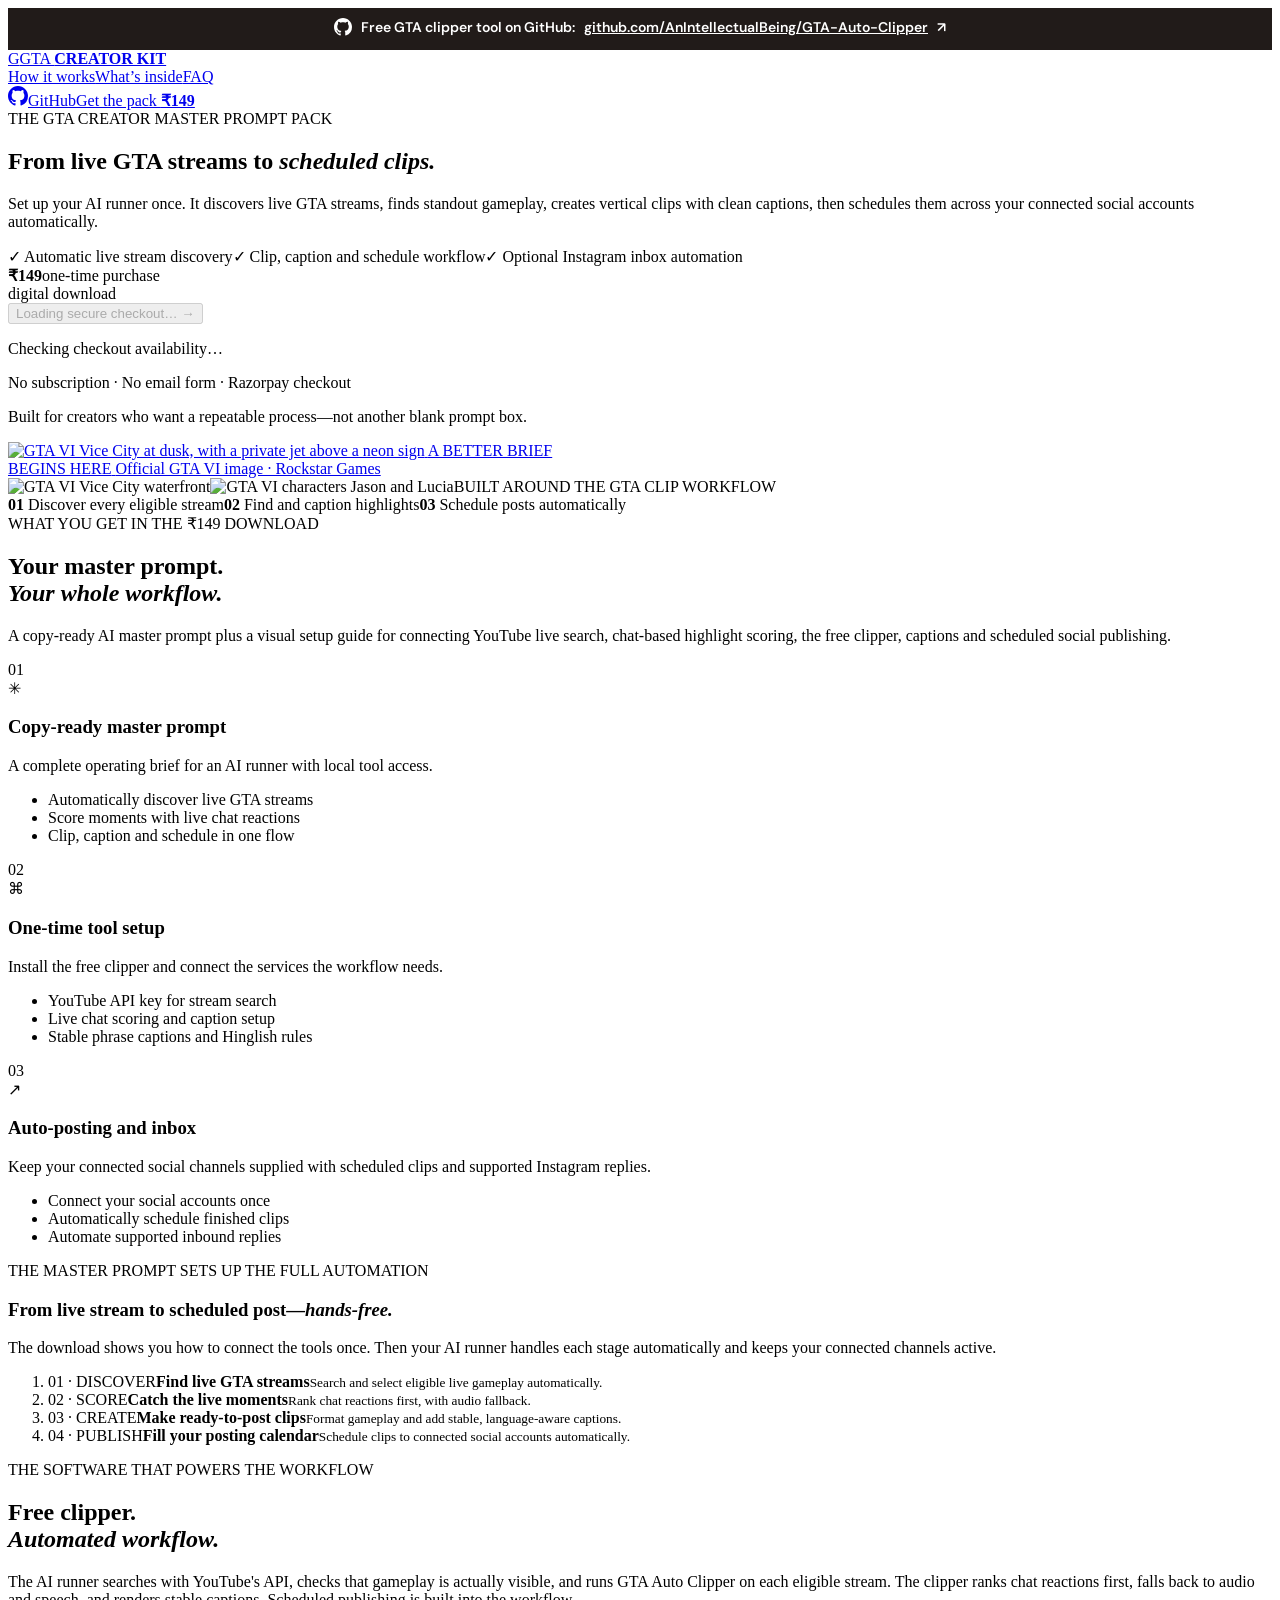
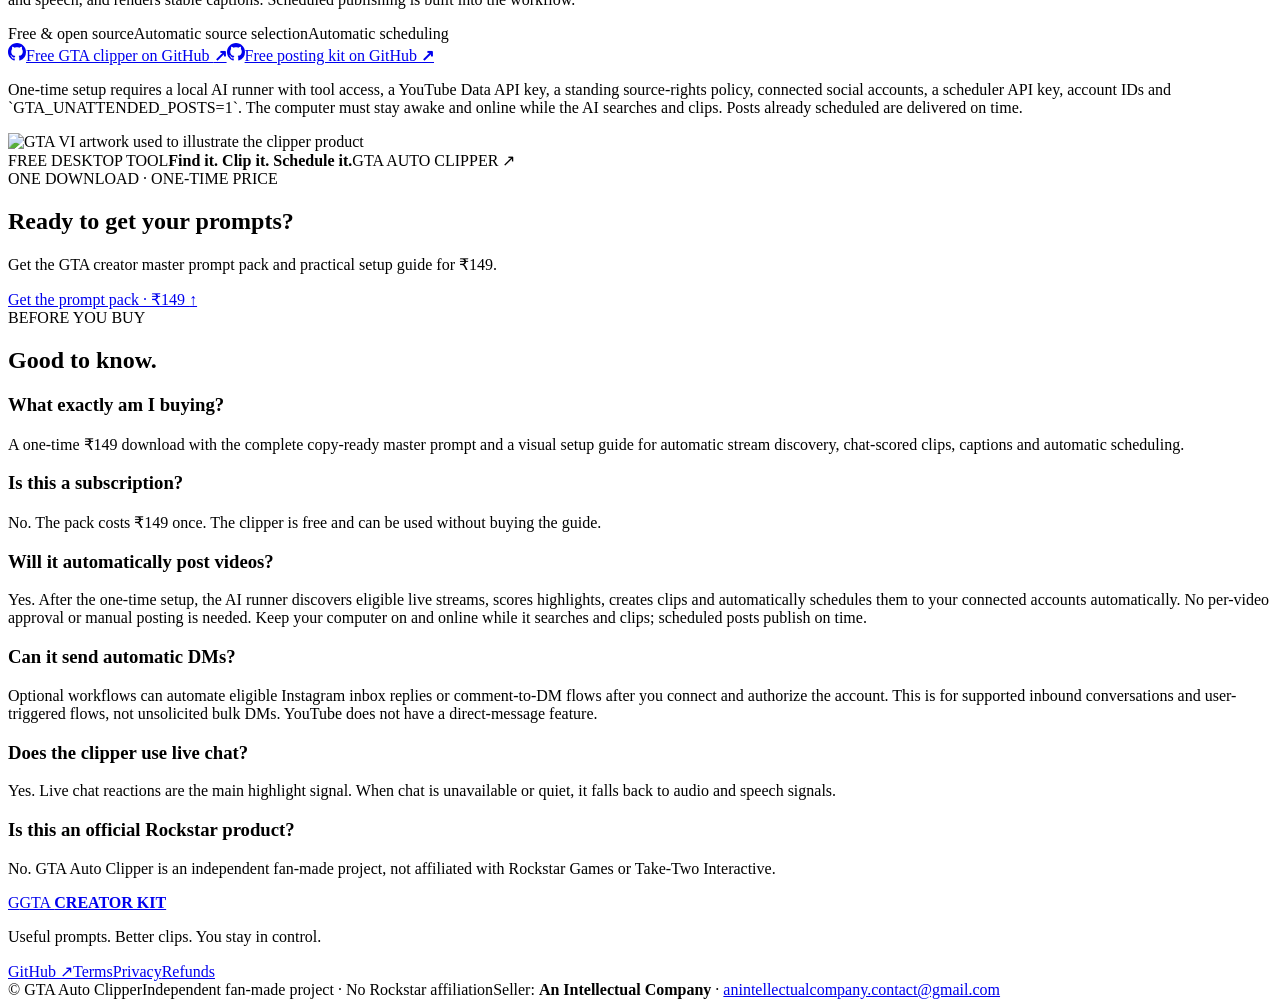
==== site/index.html @ 46a40ba3 "Open the guide confirmation before offering the ZIP" ====
<!doctype html>
<html lang="en">
<head>
  <meta charset="utf-8">
  <meta name="viewport" content="width=device-width, initial-scale=1">
  <meta name="theme-color" content="#fbf8f5">
  <meta name="description" content="Set up an AI workflow to find eligible live GTA streams, create clips, schedule posts automatically, and automate supported Instagram replies. One-time ₹149 guide.">
  <title>GTA Creator Master Prompt Pack — ₹149</title>
  <link rel="preconnect" href="https://fonts.googleapis.com">
  <link rel="preconnect" href="https://fonts.gstatic.com" crossorigin>
  <link href="https://fonts.googleapis.com/css2?family=DM+Sans:wght@400;500;600;700;800&family=Space+Grotesk:wght@500;600;700&display=swap" rel="stylesheet">
  <link rel="stylesheet" href="/styles.css">
  <link rel="stylesheet" href="/automation.css?v=2">
</head>
<body>
  <div class="gh-bar" style="background:#211b19;color:#fff;text-align:center;padding:10px 16px;font:600 14px 'DM Sans',sans-serif"><a href="https://github.com/AnIntellectualBeing/GTA-Auto-Clipper" style="color:#fff;text-decoration:none;display:inline-flex;align-items:center;gap:9px"><svg class="gh-svg" viewBox="0 0 16 16" width="18" height="18" aria-hidden="true" fill="currentColor"><path d="M8 0C3.58 0 0 3.58 0 8c0 3.54 2.29 6.53 5.47 7.59.4.07.55-.17.55-.38 0-.19-.01-.82-.01-1.49-2.01.37-2.53-.49-2.69-.94-.09-.23-.48-.94-.82-1.13-.28-.15-.68-.52-.01-.53.63-.01 1.08.58 1.23.82.72 1.21 1.87.87 2.33.66.07-.52.28-.87.51-1.07-1.78-.2-3.64-.89-3.64-3.95 0-.87.31-1.59.82-2.15-.08-.2-.36-1.02.08-2.12 0 0 .67-.21 2.2.82.64-.18 1.32-.27 2-.27.68 0 1.36.09 2 .27 1.53-1.04 2.2-.82 2.2-.82.44 1.1.16 1.92.08 2.12.51.56.82 1.27.82 2.15 0 3.07-1.87 3.75-3.65 3.95.29.25.54.73.54 1.48 0 1.07-.01 1.93-.01 2.2 0 .21.15.46.55.38A8.013 8.013 0 0016 8c0-4.42-3.58-8-8-8z"/></svg>Free GTA clipper tool on GitHub: <u>github.com/AnIntellectualBeing/GTA-Auto-Clipper</u> ↗</a></div>
  <header class="site-header wrap">
    <a class="brand" href="#top"><span class="brand-mark">G</span><span>GTA <b>CREATOR KIT</b></span></a>
    <nav aria-label="Main navigation"><a href="#how">How it works</a><a href="#inside">What’s inside</a><a href="#faq">FAQ</a></nav>
    <div class="nav-right"><a class="gh-icon" href="https://github.com/AnIntellectualBeing/GTA-Auto-Clipper" target="_blank" rel="noopener" aria-label="Free GTA Auto Clipper on GitHub"><svg class="gh-svg" viewBox="0 0 16 16" width="20" height="20" aria-hidden="true" fill="currentColor"><path d="M8 0C3.58 0 0 3.58 0 8c0 3.54 2.29 6.53 5.47 7.59.4.07.55-.17.55-.38 0-.19-.01-.82-.01-1.49-2.01.37-2.53-.49-2.69-.94-.09-.23-.48-.94-.82-1.13-.28-.15-.68-.52-.01-.53.63-.01 1.08.58 1.23.82.72 1.21 1.87.87 2.33.66.07-.52.28-.87.51-1.07-1.78-.2-3.64-.89-3.64-3.95 0-.87.31-1.59.82-2.15-.08-.2-.36-1.02.08-2.12 0 0 .67-.21 2.2.82.64-.18 1.32-.27 2-.27.68 0 1.36.09 2 .27 1.53-1.04 2.2-.82 2.2-.82.44 1.1.16 1.92.08 2.12.51.56.82 1.27.82 2.15 0 3.07-1.87 3.75-3.65 3.95.29.25.54.73.54 1.48 0 1.07-.01 1.93-.01 2.2 0 .21.15.46.55.38A8.013 8.013 0 0016 8c0-4.42-3.58-8-8-8z"/></svg><span>GitHub</span></a><a class="nav-buy" href="#buy">Get the pack <b>₹149</b></a></div>
  </header>

  <main id="top">
    <section class="hero wrap">
      <div class="hero-copy">
        <div class="eyebrow"><span></span> THE GTA CREATOR MASTER PROMPT PACK</div>
        <h1>From live GTA streams to <em>scheduled clips.</em></h1>
        <p class="hero-lede">Set up your AI runner once. It discovers live GTA streams, finds standout gameplay, creates vertical clips with clean captions, then schedules them across your connected social accounts automatically.</p>
        <div class="hero-points"><span>✓ Automatic live stream discovery</span><span>✓ Clip, caption and schedule workflow</span><span>✓ Optional Instagram inbox automation</span></div>
        <div class="hero-offer" id="buy">
          <div class="offer-price"><strong>₹149</strong><span>one-time purchase<br>digital download</span></div>
          <button class="button button-buy" id="buy-button" type="button" disabled>Loading secure checkout… <b>→</b></button>
          <p class="payment-status" id="payment-status" aria-live="polite">Checking checkout availability…</p>
          <div class="offer-foot">No subscription · No email form · Razorpay checkout</div>
        </div>
        <p class="hero-note">Built for creators who want a repeatable process—not another blank prompt box.</p>
      </div>
      <div class="hero-art">
        <a class="hero-image" href="https://www.rockstargames.com/VI/media/screenshots" target="_blank" rel="noreferrer" aria-label="View official Rockstar GTA VI screenshots">
          <img src="/images/Vice_City_01.webp" alt="GTA VI Vice City at dusk, with a private jet above a neon sign">
          <span class="image-stamp">A BETTER BRIEF<br>BEGINS HERE</span>
          <span class="image-credit">Official GTA VI image · Rockstar Games</span>
        </a>
        <div class="art-bottom"><img src="/images/Vice_City_10.webp" alt="GTA VI Vice City waterfront"><img src="/images/Jason_and_Lucia_01.webp" alt="GTA VI characters Jason and Lucia"><span>BUILT AROUND THE GTA CLIP WORKFLOW</span></div>
      </div>
    </section>

    <section class="value-bar"><div class="wrap value-inner"><span><b>01</b> Discover every eligible stream</span><span><b>02</b> Find and caption highlights</span><span><b>03</b> Schedule posts automatically</span></div></section>

    <section class="section wrap inside-section" id="inside">
      <div class="section-title"><div class="eyebrow">WHAT YOU GET IN THE ₹149 DOWNLOAD</div><h2>Your master prompt.<br><em>Your whole workflow.</em></h2><p>A copy-ready AI master prompt plus a visual setup guide for connecting YouTube live search, chat-based highlight scoring, the free clipper, captions and scheduled social publishing.</p></div>
      <div class="inside-grid">
        <article class="inside-card"><span class="card-number">01</span><div class="card-icon prompt-icon">✳</div><h3>Copy-ready master prompt</h3><p>A complete operating brief for an AI runner with local tool access.</p><ul><li>Automatically discover live GTA streams</li><li>Score moments with live chat reactions</li><li>Clip, caption and schedule in one flow</li></ul></article>
        <article class="inside-card"><span class="card-number">02</span><div class="card-icon setup-icon">⌘</div><h3>One-time tool setup</h3><p>Install the free clipper and connect the services the workflow needs.</p><ul><li>YouTube API key for stream search</li><li>Live chat scoring and caption setup</li><li>Stable phrase captions and Hinglish rules</li></ul></article>
        <article class="inside-card"><span class="card-number">03</span><div class="card-icon post-icon">↗</div><h3>Auto-posting and inbox</h3><p>Keep your connected social channels supplied with scheduled clips and supported Instagram replies.</p><ul><li>Connect your social accounts once</li><li>Automatically schedule finished clips</li><li>Automate supported inbound replies</li></ul></article>
      </div>
      <section class="automation-flow" id="how" aria-labelledby="automation-title">
        <div class="automation-intro"><div class="eyebrow">THE MASTER PROMPT SETS UP THE FULL AUTOMATION</div><h3 id="automation-title">From live stream to scheduled post—<em>hands-free.</em></h3><p>The download shows you how to connect the tools once. Then your AI runner handles each stage automatically and keeps your connected channels active.</p></div>
        <ol class="automation-steps">
          <li><span>01 · DISCOVER</span><strong>Find live GTA streams</strong><small>Search and select eligible live gameplay automatically.</small></li>
          <li><span>02 · SCORE</span><strong>Catch the live moments</strong><small>Rank chat reactions first, with audio fallback.</small></li>
          <li><span>03 · CREATE</span><strong>Make ready-to-post clips</strong><small>Format gameplay and add stable, language-aware captions.</small></li>
          <li><span>04 · PUBLISH</span><strong>Fill your posting calendar</strong><small>Schedule clips to connected social accounts automatically.</small></li>
        </ol>
        
      </section>
    </section>

    <section class="clipper-section" id="clipper"><div class="wrap clipper-inner">
      <div class="clipper-copy"><div class="eyebrow">THE SOFTWARE THAT POWERS THE WORKFLOW</div><h2>Free clipper.<br><em>Automated workflow.</em></h2><p>The AI runner searches with YouTube's API, checks that gameplay is actually visible, and runs GTA Auto Clipper on each eligible stream. The clipper ranks chat reactions first, falls back to audio and speech, and renders stable captions. Scheduled publishing is built into the workflow.</p><div class="clipper-facts"><span>Free &amp; open source</span><span>Automatic source selection</span><span>Automatic scheduling</span></div><div class="gh-buttons"><a class="button button-secondary" href="https://github.com/AnIntellectualBeing/GTA-Auto-Clipper" target="_blank" rel="noopener"><svg class="gh-svg" viewBox="0 0 16 16" width="18" height="18" aria-hidden="true" fill="currentColor"><path d="M8 0C3.58 0 0 3.58 0 8c0 3.54 2.29 6.53 5.47 7.59.4.07.55-.17.55-.38 0-.19-.01-.82-.01-1.49-2.01.37-2.53-.49-2.69-.94-.09-.23-.48-.94-.82-1.13-.28-.15-.68-.52-.01-.53.63-.01 1.08.58 1.23.82.72 1.21 1.87.87 2.33.66.07-.52.28-.87.51-1.07-1.78-.2-3.64-.89-3.64-3.95 0-.87.31-1.59.82-2.15-.08-.2-.36-1.02.08-2.12 0 0 .67-.21 2.2.82.64-.18 1.32-.27 2-.27.68 0 1.36.09 2 .27 1.53-1.04 2.2-.82 2.2-.82.44 1.1.16 1.92.08 2.12.51.56.82 1.27.82 2.15 0 3.07-1.87 3.75-3.65 3.95.29.25.54.73.54 1.48 0 1.07-.01 1.93-.01 2.2 0 .21.15.46.55.38A8.013 8.013 0 0016 8c0-4.42-3.58-8-8-8z"/></svg>Free GTA clipper on GitHub <b>↗</b></a><a class="button button-secondary" href="https://github.com/AnIntellectualBeing/GTA-Auto-Sender" target="_blank" rel="noopener"><svg class="gh-svg" viewBox="0 0 16 16" width="18" height="18" aria-hidden="true" fill="currentColor"><path d="M8 0C3.58 0 0 3.58 0 8c0 3.54 2.29 6.53 5.47 7.59.4.07.55-.17.55-.38 0-.19-.01-.82-.01-1.49-2.01.37-2.53-.49-2.69-.94-.09-.23-.48-.94-.82-1.13-.28-.15-.68-.52-.01-.53.63-.01 1.08.58 1.23.82.72 1.21 1.87.87 2.33.66.07-.52.28-.87.51-1.07-1.78-.2-3.64-.89-3.64-3.95 0-.87.31-1.59.82-2.15-.08-.2-.36-1.02.08-2.12 0 0 .67-.21 2.2.82.64-.18 1.32-.27 2-.27.68 0 1.36.09 2 .27 1.53-1.04 2.2-.82 2.2-.82.44 1.1.16 1.92.08 2.12.51.56.82 1.27.82 2.15 0 3.07-1.87 3.75-3.65 3.95.29.25.54.73.54 1.48 0 1.07-.01 1.93-.01 2.2 0 .21.15.46.55.38A8.013 8.013 0 0016 8c0-4.42-3.58-8-8-8z"/></svg>Free posting kit on GitHub <b>↗</b></a></div><p class="clipper-disclosure">One-time setup requires a local AI runner with tool access, a YouTube Data API key, a standing source-rights policy, connected social accounts, a scheduler API key, account IDs and `GTA_UNATTENDED_POSTS=1`. The computer must stay awake and online while the AI searches and clips. Posts already scheduled are delivered on time.</p></div>
      <div class="clipper-visual"><img src="/images/Jason_and_Lucia_01.webp" alt="GTA VI artwork used to illustrate the clipper product"><div class="clipper-label"><span>FREE DESKTOP TOOL</span><b>Find it. Clip it. Schedule it.</b><span>GTA AUTO CLIPPER ↗</span></div></div>
    </div></section>

    <section class="buy-again wrap"><div><div class="eyebrow">ONE DOWNLOAD · ONE-TIME PRICE</div><h2>Ready to get your prompts?</h2><p>Get the GTA creator master prompt pack and practical setup guide for ₹149.</p></div><a class="button button-buy button-link" href="#buy">Get the prompt pack · ₹149 <b>↑</b></a></section>

    <section class="faq-section" id="faq"><div class="wrap"><div class="eyebrow">BEFORE YOU BUY</div><h2>Good to know.</h2><div class="faq-grid">
      <article><h3>What exactly am I buying?</h3><p>A one-time ₹149 download with the complete copy-ready master prompt and a visual setup guide for automatic stream discovery, chat-scored clips, captions and automatic scheduling.</p></article>
      <article><h3>Is this a subscription?</h3><p>No. The pack costs ₹149 once. The clipper is free and can be used without buying the guide.</p></article>
      <article><h3>Will it automatically post videos?</h3><p>Yes. After the one-time setup, the AI runner discovers eligible live streams, scores highlights, creates clips and automatically schedules them to your connected accounts automatically. No per-video approval or manual posting is needed. Keep your computer on and online while it searches and clips; scheduled posts publish on time.</p></article>
      <article><h3>Can it send automatic DMs?</h3><p>Optional workflows can automate eligible Instagram inbox replies or comment-to-DM flows after you connect and authorize the account. This is for supported inbound conversations and user-triggered flows, not unsolicited bulk DMs. YouTube does not have a direct-message feature.</p></article>
      <article><h3>Does the clipper use live chat?</h3><p>Yes. Live chat reactions are the main highlight signal. When chat is unavailable or quiet, it falls back to audio and speech signals.</p></article>
      <article><h3>Is this an official Rockstar product?</h3><p>No. GTA Auto Clipper is an independent fan-made project, not affiliated with Rockstar Games or Take-Two Interactive.</p></article>
    </div></div></section>
  </main>

  <footer class="site-footer"><div class="wrap footer-main"><a class="brand" href="#top"><span class="brand-mark">G</span><span>GTA <b>CREATOR KIT</b></span></a><p>Useful prompts. Better clips. You stay in control.</p><div class="footer-nav"><a href="https://github.com/AnIntellectualBeing/GTA-Auto-Clipper">GitHub ↗</a><a href="/terms.html">Terms</a><a href="/privacy.html">Privacy</a><a href="/refunds.html">Refunds</a></div></div><div class="wrap footer-bottom"><span>© <span id="year"></span> GTA Auto Clipper</span><span>Independent fan-made project · No Rockstar affiliation</span><span>Seller: <b>An Intellectual Company</b> · <a href="mailto:anintellectualcompany.contact@gmail.com">anintellectualcompany.contact@gmail.com</a></span></div></footer>
  <script src="https://checkout.razorpay.com/v1/checkout.js"></script>
  <script src="/app.js?v=download-screen-2" defer></script>
</body>
</html>
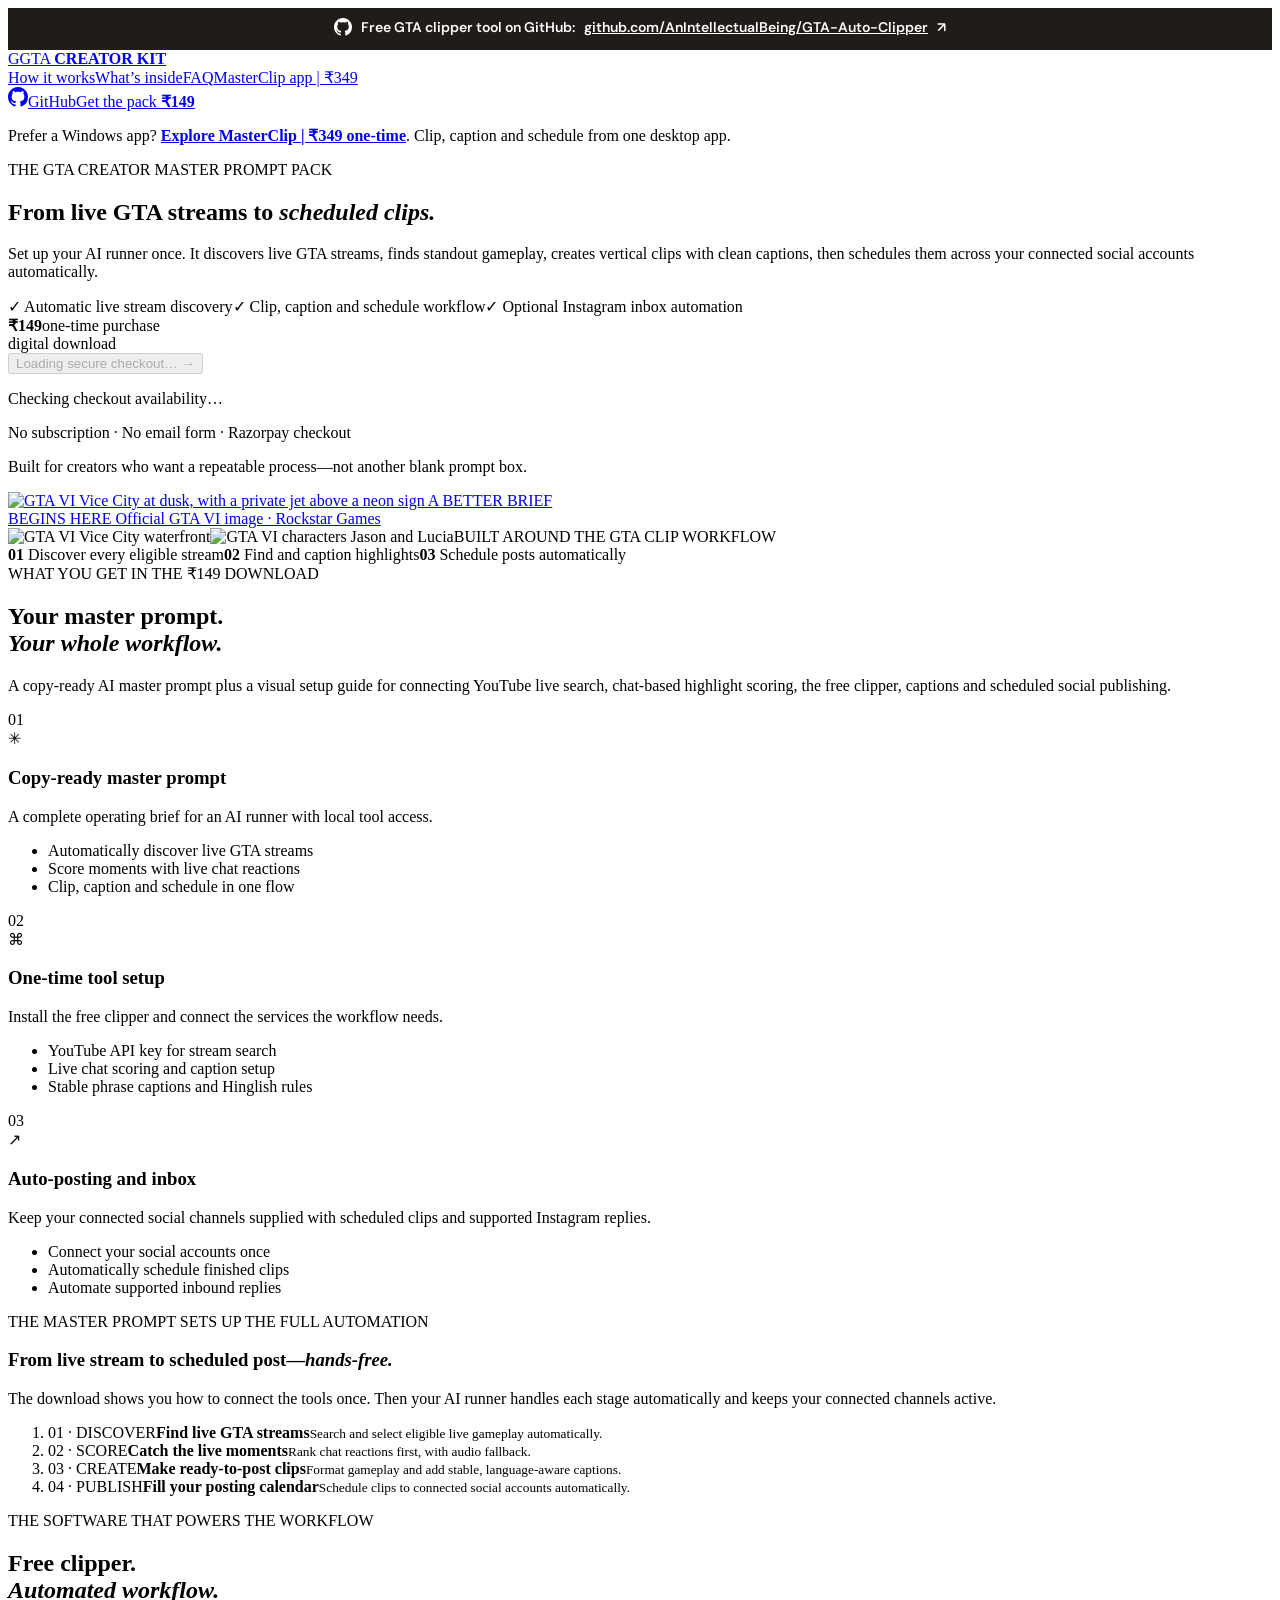
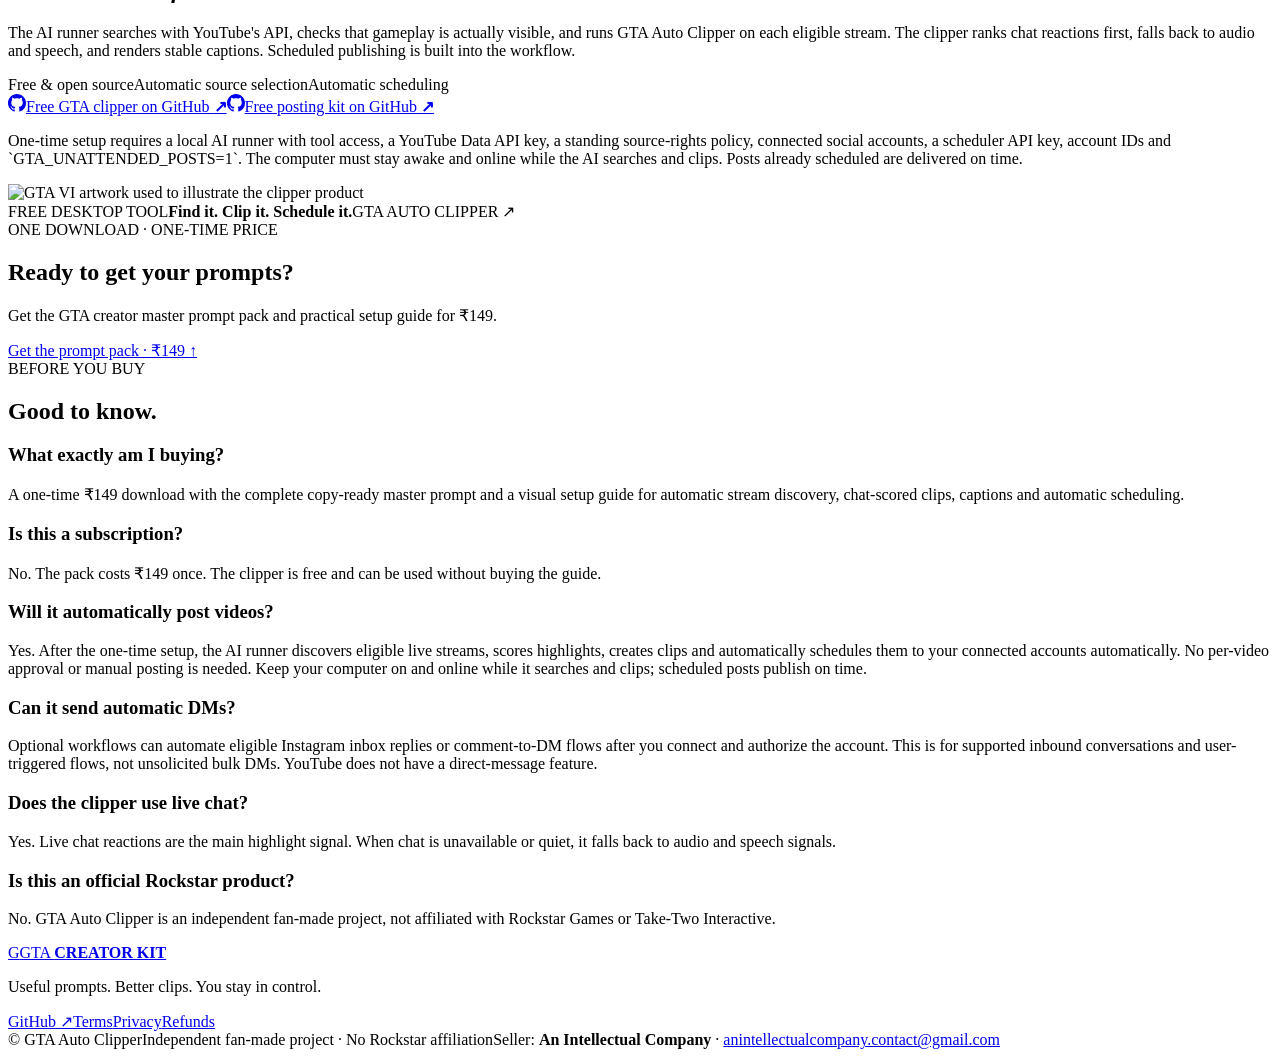
==== commit 1591e922: "Separate free company download from optional MasterPrompt purchase" ====
--- a/site/index.html
+++ b/site/index.html
@@ -16,10 +16,11 @@
   <div class="gh-bar" style="background:#211b19;color:#fff;text-align:center;padding:10px 16px;font:600 14px 'DM Sans',sans-serif"><a href="https://github.com/AnIntellectualBeing/GTA-Auto-Clipper" style="color:#fff;text-decoration:none;display:inline-flex;align-items:center;gap:9px"><svg class="gh-svg" viewBox="0 0 16 16" width="18" height="18" aria-hidden="true" fill="currentColor"><path d="M8 0C3.58 0 0 3.58 0 8c0 3.54 2.29 6.53 5.47 7.59.4.07.55-.17.55-.38 0-.19-.01-.82-.01-1.49-2.01.37-2.53-.49-2.69-.94-.09-.23-.48-.94-.82-1.13-.28-.15-.68-.52-.01-.53.63-.01 1.08.58 1.23.82.72 1.21 1.87.87 2.33.66.07-.52.28-.87.51-1.07-1.78-.2-3.64-.89-3.64-3.95 0-.87.31-1.59.82-2.15-.08-.2-.36-1.02.08-2.12 0 0 .67-.21 2.2.82.64-.18 1.32-.27 2-.27.68 0 1.36.09 2 .27 1.53-1.04 2.2-.82 2.2-.82.44 1.1.16 1.92.08 2.12.51.56.82 1.27.82 2.15 0 3.07-1.87 3.75-3.65 3.95.29.25.54.73.54 1.48 0 1.07-.01 1.93-.01 2.2 0 .21.15.46.55.38A8.013 8.013 0 0016 8c0-4.42-3.58-8-8-8z"/></svg>Free GTA clipper tool on GitHub: <u>github.com/AnIntellectualBeing/GTA-Auto-Clipper</u> ↗</a></div>
   <header class="site-header wrap">
     <a class="brand" href="#top"><span class="brand-mark">G</span><span>GTA <b>CREATOR KIT</b></span></a>
-    <nav aria-label="Main navigation"><a href="#how">How it works</a><a href="#inside">What’s inside</a><a href="#faq">FAQ</a></nav>
+    <nav aria-label="Main navigation"><a href="#how">How it works</a><a href="#inside">What’s inside</a><a href="#faq">FAQ</a><a href="/MasterClipTool/">MasterClip app | ₹349</a></nav>
     <div class="nav-right"><a class="gh-icon" href="https://github.com/AnIntellectualBeing/GTA-Auto-Clipper" target="_blank" rel="noopener" aria-label="Free GTA Auto Clipper on GitHub"><svg class="gh-svg" viewBox="0 0 16 16" width="20" height="20" aria-hidden="true" fill="currentColor"><path d="M8 0C3.58 0 0 3.58 0 8c0 3.54 2.29 6.53 5.47 7.59.4.07.55-.17.55-.38 0-.19-.01-.82-.01-1.49-2.01.37-2.53-.49-2.69-.94-.09-.23-.48-.94-.82-1.13-.28-.15-.68-.52-.01-.53.63-.01 1.08.58 1.23.82.72 1.21 1.87.87 2.33.66.07-.52.28-.87.51-1.07-1.78-.2-3.64-.89-3.64-3.95 0-.87.31-1.59.82-2.15-.08-.2-.36-1.02.08-2.12 0 0 .67-.21 2.2.82.64-.18 1.32-.27 2-.27.68 0 1.36.09 2 .27 1.53-1.04 2.2-.82 2.2-.82.44 1.1.16 1.92.08 2.12.51.56.82 1.27.82 2.15 0 3.07-1.87 3.75-3.65 3.95.29.25.54.73.54 1.48 0 1.07-.01 1.93-.01 2.2 0 .21.15.46.55.38A8.013 8.013 0 0016 8c0-4.42-3.58-8-8-8z"/></svg><span>GitHub</span></a><a class="nav-buy" href="#buy">Get the pack <b>₹149</b></a></div>
   </header>
 
+  <aside class="wrap" style="padding-top:12px;padding-bottom:12px;font-size:16px;line-height:1.6">Prefer a Windows app? <a href="/MasterClipTool/" style="font-weight:700;text-decoration:underline">Explore MasterClip | ₹349 one-time</a>. Clip, caption and schedule from one desktop app.</aside>
   <main id="top">
     <section class="hero wrap">
       <div class="hero-copy">
@@ -85,6 +86,6 @@
 
   <footer class="site-footer"><div class="wrap footer-main"><a class="brand" href="#top"><span class="brand-mark">G</span><span>GTA <b>CREATOR KIT</b></span></a><p>Useful prompts. Better clips. You stay in control.</p><div class="footer-nav"><a href="https://github.com/AnIntellectualBeing/GTA-Auto-Clipper">GitHub ↗</a><a href="/terms.html">Terms</a><a href="/privacy.html">Privacy</a><a href="/refunds.html">Refunds</a></div></div><div class="wrap footer-bottom"><span>© <span id="year"></span> GTA Auto Clipper</span><span>Independent fan-made project · No Rockstar affiliation</span><span>Seller: <b>An Intellectual Company</b> · <a href="mailto:anintellectualcompany.contact@gmail.com">anintellectualcompany.contact@gmail.com</a></span></div></footer>
   <script src="https://checkout.razorpay.com/v1/checkout.js"></script>
-  <script src="/app.js?v=download-screen-2" defer></script>
+  <script type="module" src="/app.js?v=referrals"></script>
 </body>
 </html>
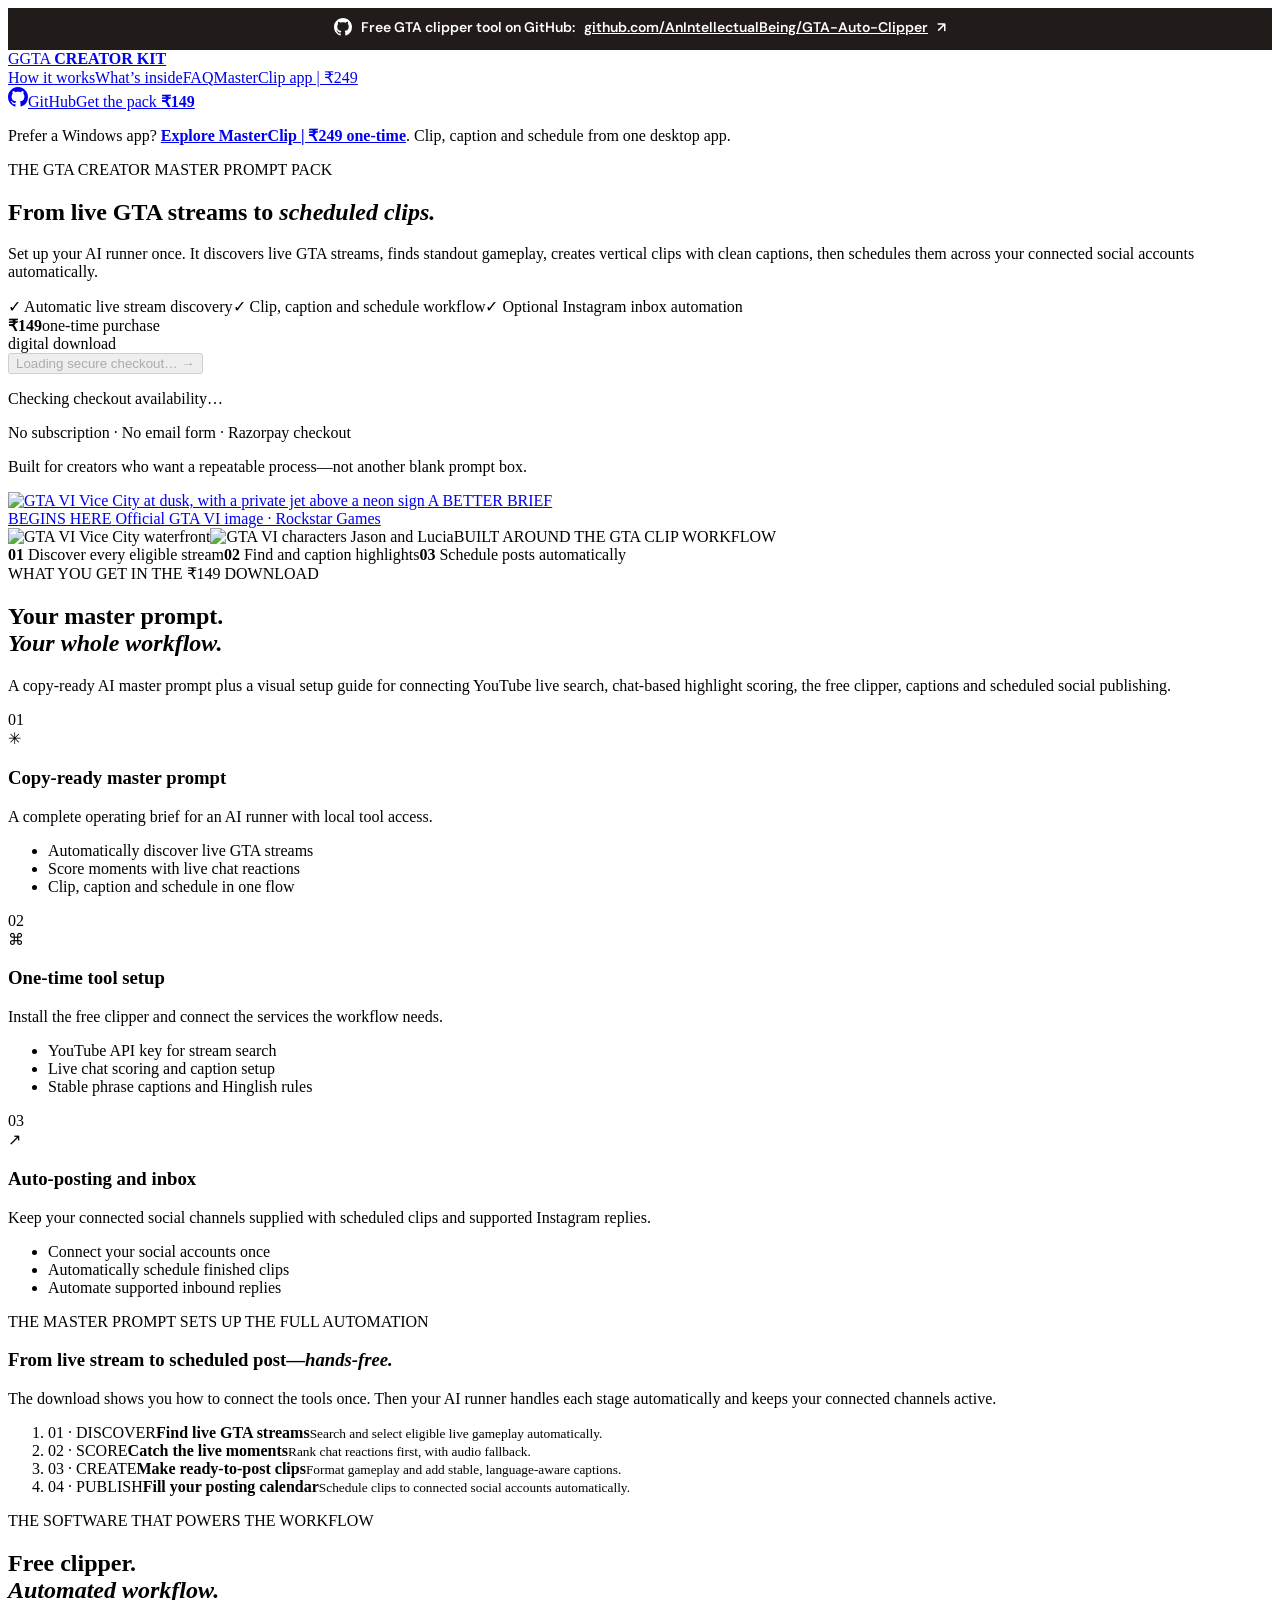
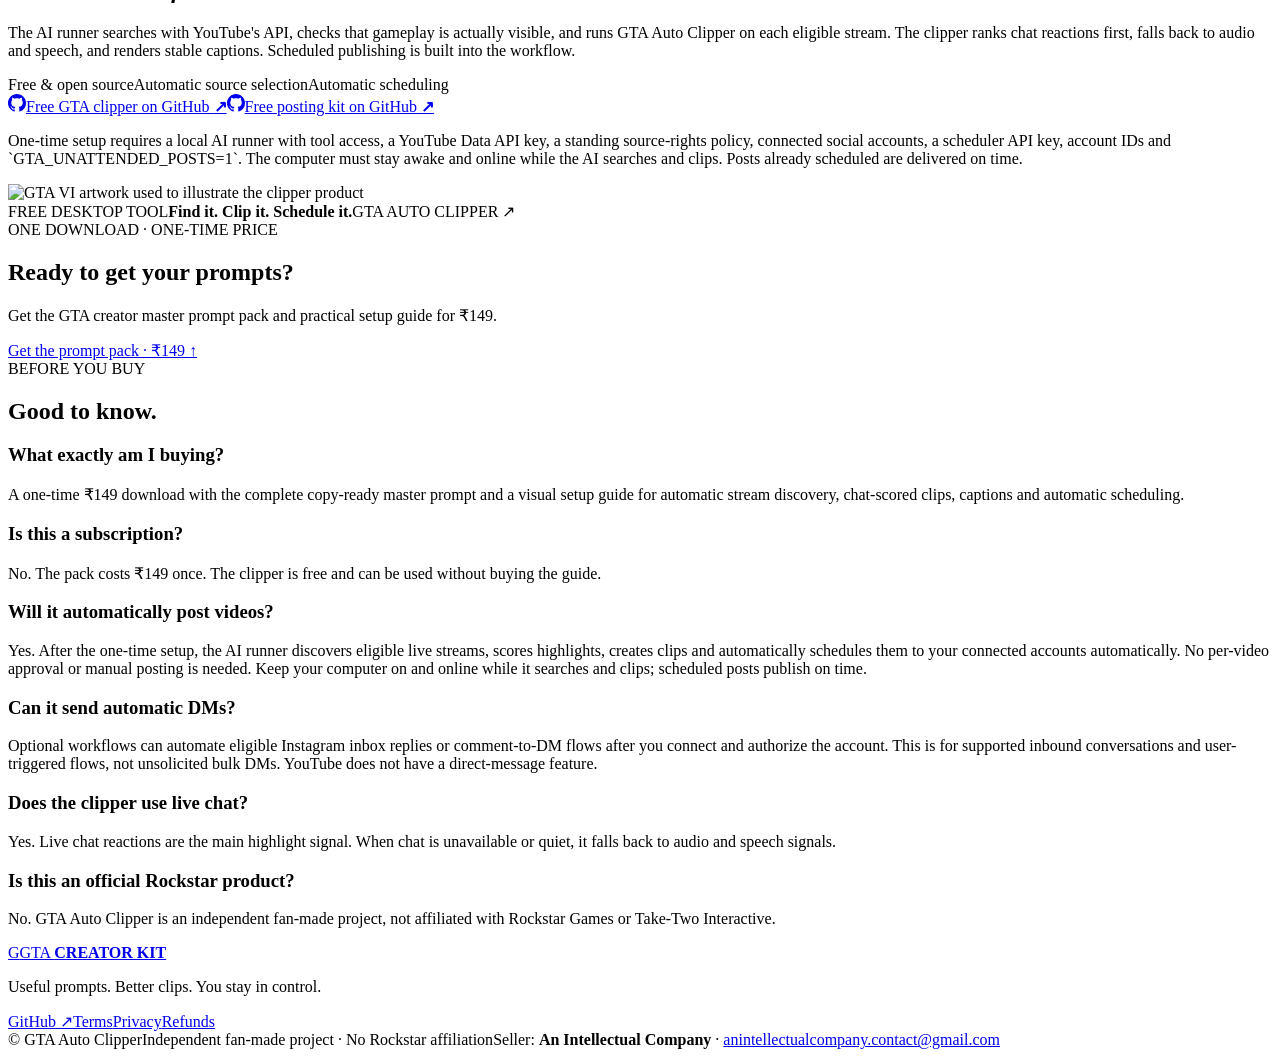
==== commit b1b13892: "Reduce MasterClip kit price to INR 249 and preserve prior purchases" ====
--- a/site/index.html
+++ b/site/index.html
@@ -16,11 +16,11 @@
   <div class="gh-bar" style="background:#211b19;color:#fff;text-align:center;padding:10px 16px;font:600 14px 'DM Sans',sans-serif"><a href="https://github.com/AnIntellectualBeing/GTA-Auto-Clipper" style="color:#fff;text-decoration:none;display:inline-flex;align-items:center;gap:9px"><svg class="gh-svg" viewBox="0 0 16 16" width="18" height="18" aria-hidden="true" fill="currentColor"><path d="M8 0C3.58 0 0 3.58 0 8c0 3.54 2.29 6.53 5.47 7.59.4.07.55-.17.55-.38 0-.19-.01-.82-.01-1.49-2.01.37-2.53-.49-2.69-.94-.09-.23-.48-.94-.82-1.13-.28-.15-.68-.52-.01-.53.63-.01 1.08.58 1.23.82.72 1.21 1.87.87 2.33.66.07-.52.28-.87.51-1.07-1.78-.2-3.64-.89-3.64-3.95 0-.87.31-1.59.82-2.15-.08-.2-.36-1.02.08-2.12 0 0 .67-.21 2.2.82.64-.18 1.32-.27 2-.27.68 0 1.36.09 2 .27 1.53-1.04 2.2-.82 2.2-.82.44 1.1.16 1.92.08 2.12.51.56.82 1.27.82 2.15 0 3.07-1.87 3.75-3.65 3.95.29.25.54.73.54 1.48 0 1.07-.01 1.93-.01 2.2 0 .21.15.46.55.38A8.013 8.013 0 0016 8c0-4.42-3.58-8-8-8z"/></svg>Free GTA clipper tool on GitHub: <u>github.com/AnIntellectualBeing/GTA-Auto-Clipper</u> ↗</a></div>
   <header class="site-header wrap">
     <a class="brand" href="#top"><span class="brand-mark">G</span><span>GTA <b>CREATOR KIT</b></span></a>
-    <nav aria-label="Main navigation"><a href="#how">How it works</a><a href="#inside">What’s inside</a><a href="#faq">FAQ</a><a href="/MasterClipTool/">MasterClip app | ₹349</a></nav>
+    <nav aria-label="Main navigation"><a href="#how">How it works</a><a href="#inside">What’s inside</a><a href="#faq">FAQ</a><a href="/MasterClipTool/">MasterClip app | ₹249</a></nav>
     <div class="nav-right"><a class="gh-icon" href="https://github.com/AnIntellectualBeing/GTA-Auto-Clipper" target="_blank" rel="noopener" aria-label="Free GTA Auto Clipper on GitHub"><svg class="gh-svg" viewBox="0 0 16 16" width="20" height="20" aria-hidden="true" fill="currentColor"><path d="M8 0C3.58 0 0 3.58 0 8c0 3.54 2.29 6.53 5.47 7.59.4.07.55-.17.55-.38 0-.19-.01-.82-.01-1.49-2.01.37-2.53-.49-2.69-.94-.09-.23-.48-.94-.82-1.13-.28-.15-.68-.52-.01-.53.63-.01 1.08.58 1.23.82.72 1.21 1.87.87 2.33.66.07-.52.28-.87.51-1.07-1.78-.2-3.64-.89-3.64-3.95 0-.87.31-1.59.82-2.15-.08-.2-.36-1.02.08-2.12 0 0 .67-.21 2.2.82.64-.18 1.32-.27 2-.27.68 0 1.36.09 2 .27 1.53-1.04 2.2-.82 2.2-.82.44 1.1.16 1.92.08 2.12.51.56.82 1.27.82 2.15 0 3.07-1.87 3.75-3.65 3.95.29.25.54.73.54 1.48 0 1.07-.01 1.93-.01 2.2 0 .21.15.46.55.38A8.013 8.013 0 0016 8c0-4.42-3.58-8-8-8z"/></svg><span>GitHub</span></a><a class="nav-buy" href="#buy">Get the pack <b>₹149</b></a></div>
   </header>
 
-  <aside class="wrap" style="padding-top:12px;padding-bottom:12px;font-size:16px;line-height:1.6">Prefer a Windows app? <a href="/MasterClipTool/" style="font-weight:700;text-decoration:underline">Explore MasterClip | ₹349 one-time</a>. Clip, caption and schedule from one desktop app.</aside>
+  <aside class="wrap" style="padding-top:12px;padding-bottom:12px;font-size:16px;line-height:1.6">Prefer a Windows app? <a href="/MasterClipTool/" style="font-weight:700;text-decoration:underline">Explore MasterClip | ₹249 one-time</a>. Clip, caption and schedule from one desktop app.</aside>
   <main id="top">
     <section class="hero wrap">
       <div class="hero-copy">
